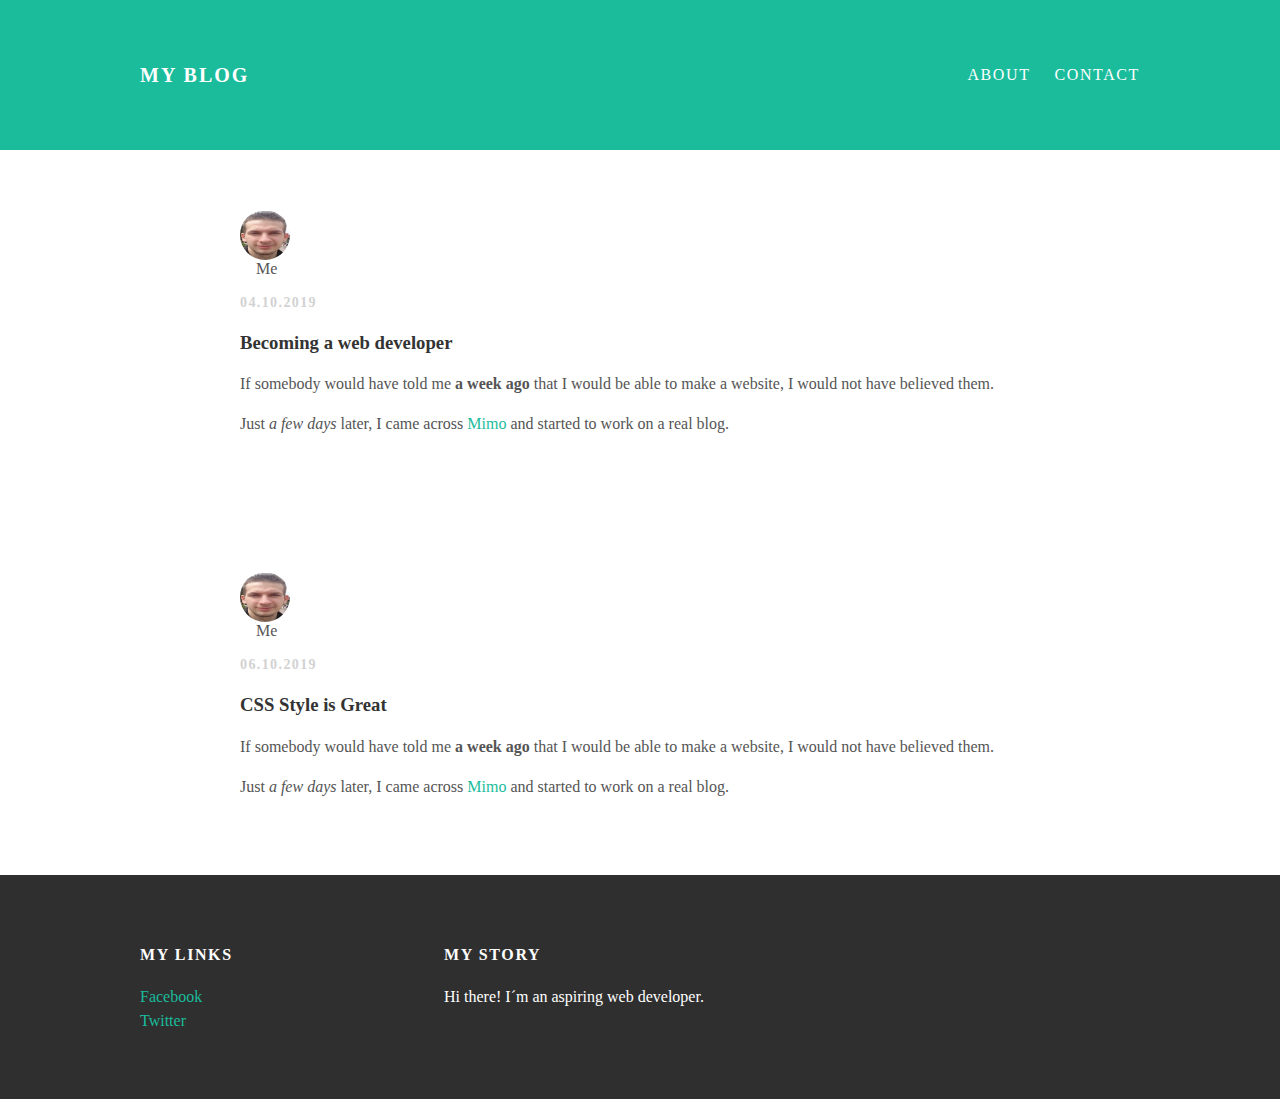
==== index.html @ 95d6b20b "Add files via upload" ====
<!DOCTYPE html>
<html lang="en" dir="ltr">
  <head>
    <meta charset="utf-8">
    <title>My Blog</title>
    <link rel="stylesheet" type="text/css" href="styles.css">
  </head>
  <body>
    <div id="header">
    <div class="container">
<a id="header-title" href="index.html">My Blog</a>
<ul id="header-nav">
  <li><a href="about.html">About</a></li>
  <li><a href="mailto:joe@example.com?subject=feedback">Contact</a></li>
</ul>
    </div>
  </div>

    <div id="content">
    <div class="post-container">
      <div class="post">
        <div class="post-author">
          <img src="20180715_231500.jpg">
          <br><span>Me</span>
        </div>
        <p class="post-date">04.10.2019</p>
        <h3 class="post-title">Becoming a web developer</h3>
        <div class="post-content">
          <p>If somebody would have told me <strong>a week ago</strong> that I would be able
            to make a website, I would not have believed them.</p>
            <p>Just <em>a few days</em> later, I came across <a href="https://getmimo.com">Mimo</a> and
              started to work on a real blog.</p>

        </div>
      </div>

    </div>
  </div>

  <div id="content">
  <div class="post-container">
    <div class="post">
      <div class="post-author">
        <img src="20180715_231500.jpg">
        <br><span>Me</span>
      </div>
      <p class="post-date">06.10.2019</p>
      <h3 class="post-title">CSS Style is Great</h3>
      <div class="post-content">
        <p>If somebody would have told me <strong>a week ago</strong> that I would be able
          to make a website, I would not have believed them.</p>
          <p>Just <em>a few days</em> later, I came across <a href="https://getmimo.com">Mimo</a> and
            started to work on a real blog.</p>

      </div>
    </div>

  </div>
</div>

    <div id="footer">
    <div class="container">
      <div class="column">
        <h4>My Links</h4>
        <p>
          <a href="https://www.facebook.com/andrej.moskalenko.9">Facebook</a>
        <br>
      <a href="https://www.twitter.com">Twitter</a>
    </p>
      </div>
      <div class="column">
        <h4>My Story</h4>
        <p>Hi there! I´m an aspiring web developer.</p>

      </div>

    </div></div>

  </body>
</html>
---- styles.css ----
@import url(https://fonts.googleapis.com/css?family=Montserrat:400,700);

body {
  color:#555;
  margin: 0;

  font-family: `Montserrat`, sans-serif;
}

#header {
  background-color: #1abc9c;
  height: 150px;
  line-height: 150px;
}

#header a {
  color: white;
  text-decoration: none;

  text-transform: uppercase;
  letter-spacing: 0.1em;
}

#header a:hover {
  color: #222;
}

#header-title {
  display: block;
  float: left;

  font-size: 20px;
  font-weight: bold;
}

#header-nav {
  display: block;
  float: right;
  margin-top: 0;
}

#header-nav li {
  display: inline;
  padding-left: 20px;
}

.container {
  max-width: 1000px;
  margin: 0 auto;
}

#footer {
  background-color: #2f2f2f;
  padding: 50px 0;
}

.column {
  min-width: 300px;
  display: inline-block;
  vertical-align: top;
}


#footer h4 {
  color: white;
  text-transform: uppercase;
  letter-spacing: 0.1em;
}

#footer p {
  color: white;
}

a {
  color: #1abc9c;
  text-decoration: none;
}

a:hover {
  color: #F6A623;
}

.post {
  max-width: 800px;
  margin: 0 auto;
  padding: 60px 0;
}

.post-author img {
  width: 50px;
  height: 50px;
  vertical-align: middle;
  border-radius: 50px;
}

.post-author span {
  margin-left: 16px;
}

.post-date {
  color: #D2D2D2;

  font-size: 14px;
  font-weight: bold;

  text-transform: uppercase;
  letter-spacing: 0.1em;
}

.post, .about {
  max-width: 800px;
  margin: 0 auto;
  padding: 60px 0;
}

.post-container:nth-child(even) {
  background-color: gray;
}

h1,h2,h3,h4 {
  color: #333;
}

p {
  line-height: 1.5;
}

.about {
  text-align: center;
}

.about-author img {
  border-radius: 50px;
}
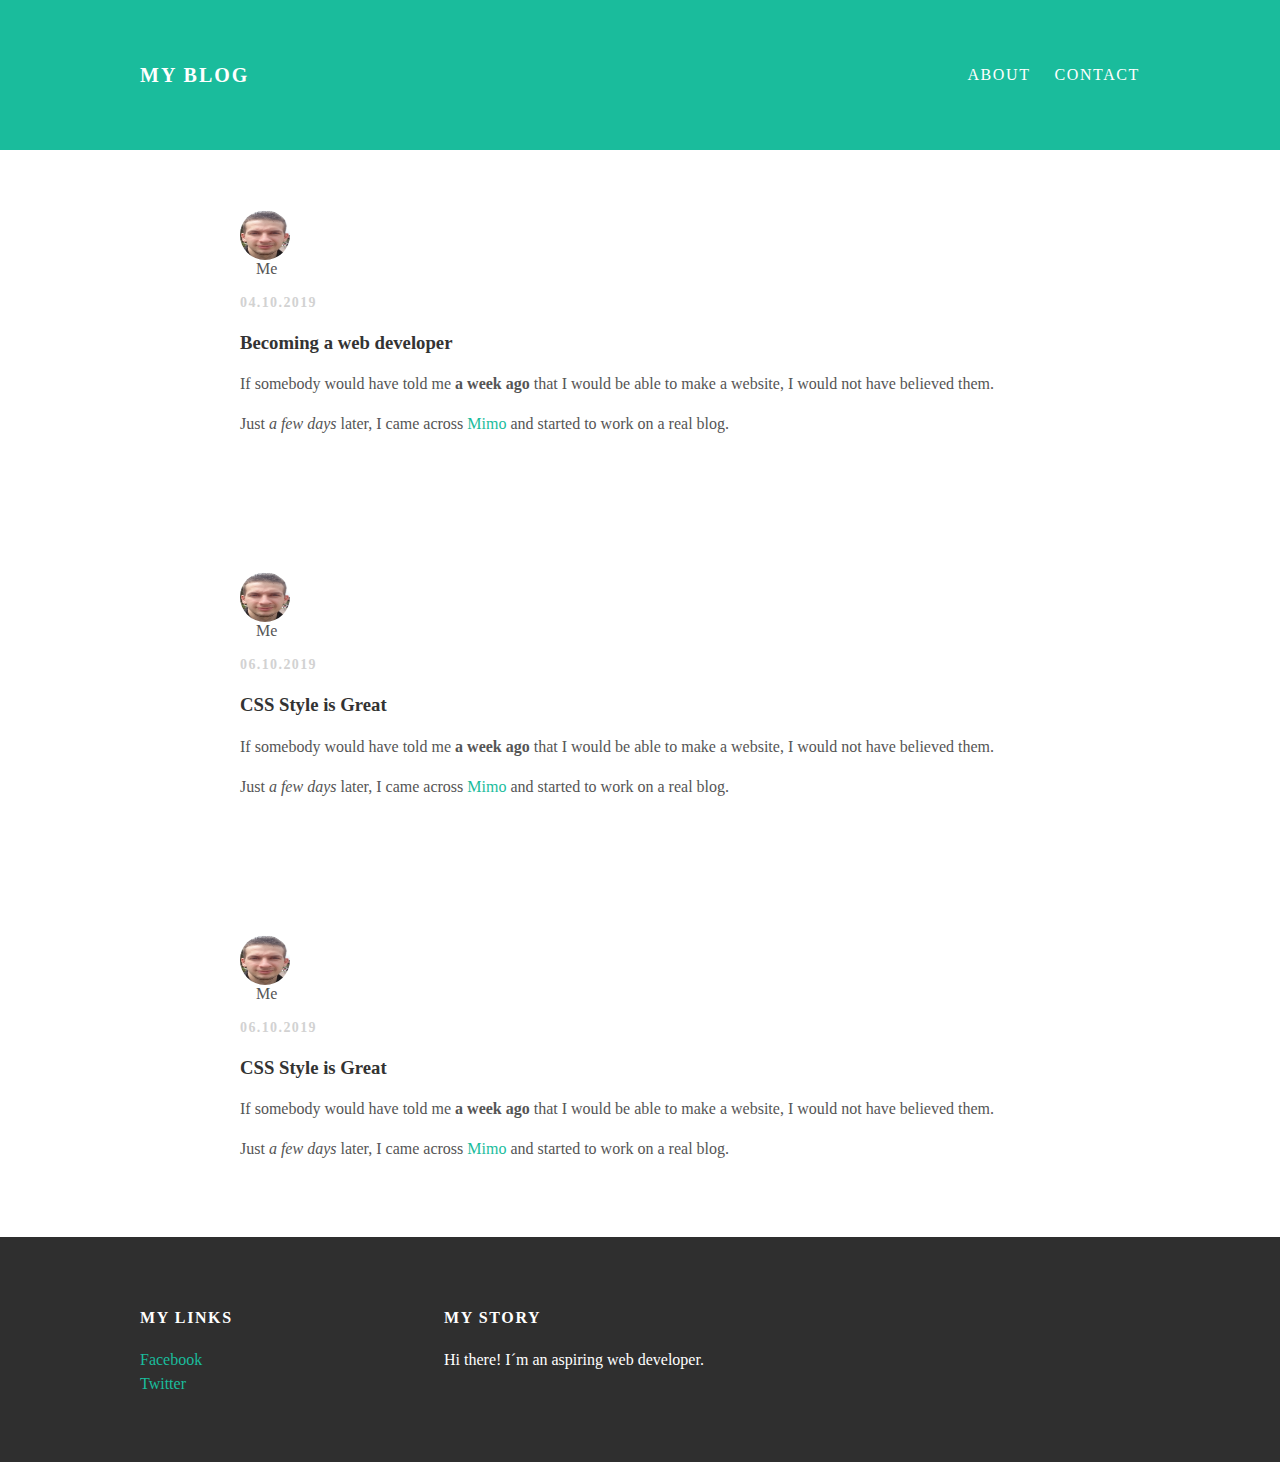
==== commit 897b6104: "Update index.html" ====
--- a/index.html
+++ b/index.html
@@ -58,6 +58,27 @@
   </div>
 </div>
 
+    <div id="content">
+  <div class="post-container">
+    <div class="post">
+      <div class="post-author">
+        <img src="20180715_231500.jpg">
+        <br><span>Me</span>
+      </div>
+      <p class="post-date">06.10.2019</p>
+      <h3 class="post-title">CSS Style is Great</h3>
+      <div class="post-content">
+        <p>If somebody would have told me <strong>a week ago</strong> that I would be able
+          to make a website, I would not have believed them.</p>
+          <p>Just <em>a few days</em> later, I came across <a href="https://getmimo.com">Mimo</a> and
+            started to work on a real blog.</p>
+
+      </div>
+    </div>
+
+  </div>
+</div>
+    
     <div id="footer">
     <div class="container">
       <div class="column">
